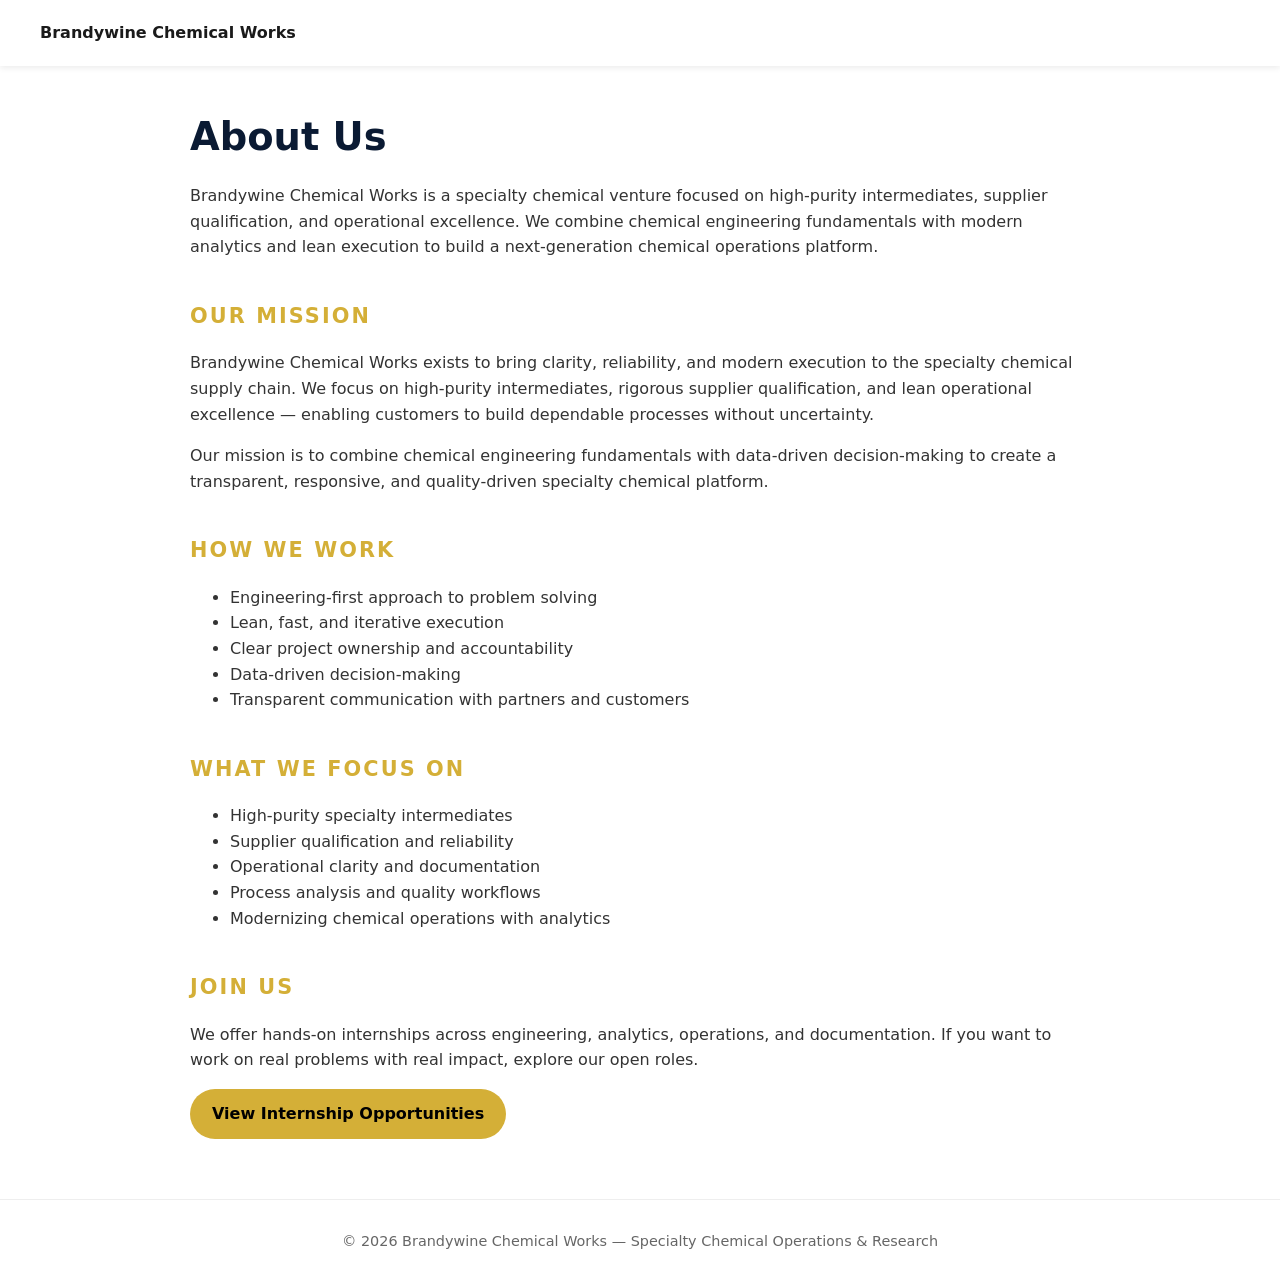
==== about.html @ a3e756ad "Create about.html" ====
<!DOCTYPE html>
<html lang="en">
<head>
  <meta charset="UTF-8" />
  <title>About Us — Brandywine Chemical Works</title>
  <meta name="viewport" content="width=device-width, initial-scale=1" />

  <style>
    body { font-family: system-ui, sans-serif; margin: 0; background: #ffffff; color: #1a1a1a; line-height: 1.6; }
    header { background: #ffffff; padding: 20px 40px; box-shadow: 0 2px 6px rgba(0,0,0,0.08); position: sticky; top: 0; }
    h1 { color: #0a1a33; font-size: 2.4rem; margin-bottom: 10px; }
    h2 { color: #d4af37; margin-top: 40px; font-size: 1.3rem; text-transform: uppercase; letter-spacing: 0.1em; }
    p, li { font-size: 1rem; color: #333; }
    .container { max-width: 900px; margin: 40px auto; padding: 0 20px; }
    a.button { display:inline-block; padding:12px 22px; background:#d4af37; color:#000; border-radius:999px; text-decoration:none; font-weight:600; }
    a.button:hover { background:#b8962f; }
    footer { margin-top:60px; padding:30px 0; text-align:center; font-size:0.9rem; color:#666; border-top:1px solid #eee; }
  </style>
</head>

<body>

<header><strong>Brandywine Chemical Works</strong></header>

<div class="container">

  <h1>About Us</h1>

  <p>
    Brandywine Chemical Works is a specialty chemical venture focused on high‑purity intermediates,
    supplier qualification, and operational excellence. We combine chemical engineering fundamentals
    with modern analytics and lean execution to build a next‑generation chemical operations platform.
  </p>

  <h2>Our Mission</h2>
  <p>
    Brandywine Chemical Works exists to bring clarity, reliability, and modern execution to the specialty
    chemical supply chain. We focus on high‑purity intermediates, rigorous supplier qualification, and
    lean operational excellence — enabling customers to build dependable processes without uncertainty.
  </p>

  <p>
    Our mission is to combine chemical engineering fundamentals with data‑driven decision‑making to create
    a transparent, responsive, and quality‑driven specialty chemical platform.
  </p>

  <h2>How We Work</h2>
  <ul>
    <li>Engineering‑first approach to problem solving</li>
    <li>Lean, fast, and iterative execution</li>
    <li>Clear project ownership and accountability</li>
    <li>Data‑driven decision‑making</li>
    <li>Transparent communication with partners and customers</li>
  </ul>

  <h2>What We Focus On</h2>
  <ul>
    <li>High‑purity specialty intermediates</li>
    <li>Supplier qualification and reliability</li>
    <li>Operational clarity and documentation</li>
    <li>Process analysis and quality workflows</li>
    <li>Modernizing chemical operations with analytics</li>
  </ul>

  <h2>Join Us</h2>
  <p>
    We offer hands‑on internships across engineering, analytics, operations, and documentation.
    If you want to work on real problems with real impact, explore our open roles.
  </p>

  <a href="careers.html" class="button">View Internship Opportunities</a>

</div>

<footer>
  © 2026 Brandywine Chemical Works — Specialty Chemical Operations & Research
</footer>

</body>
</html>
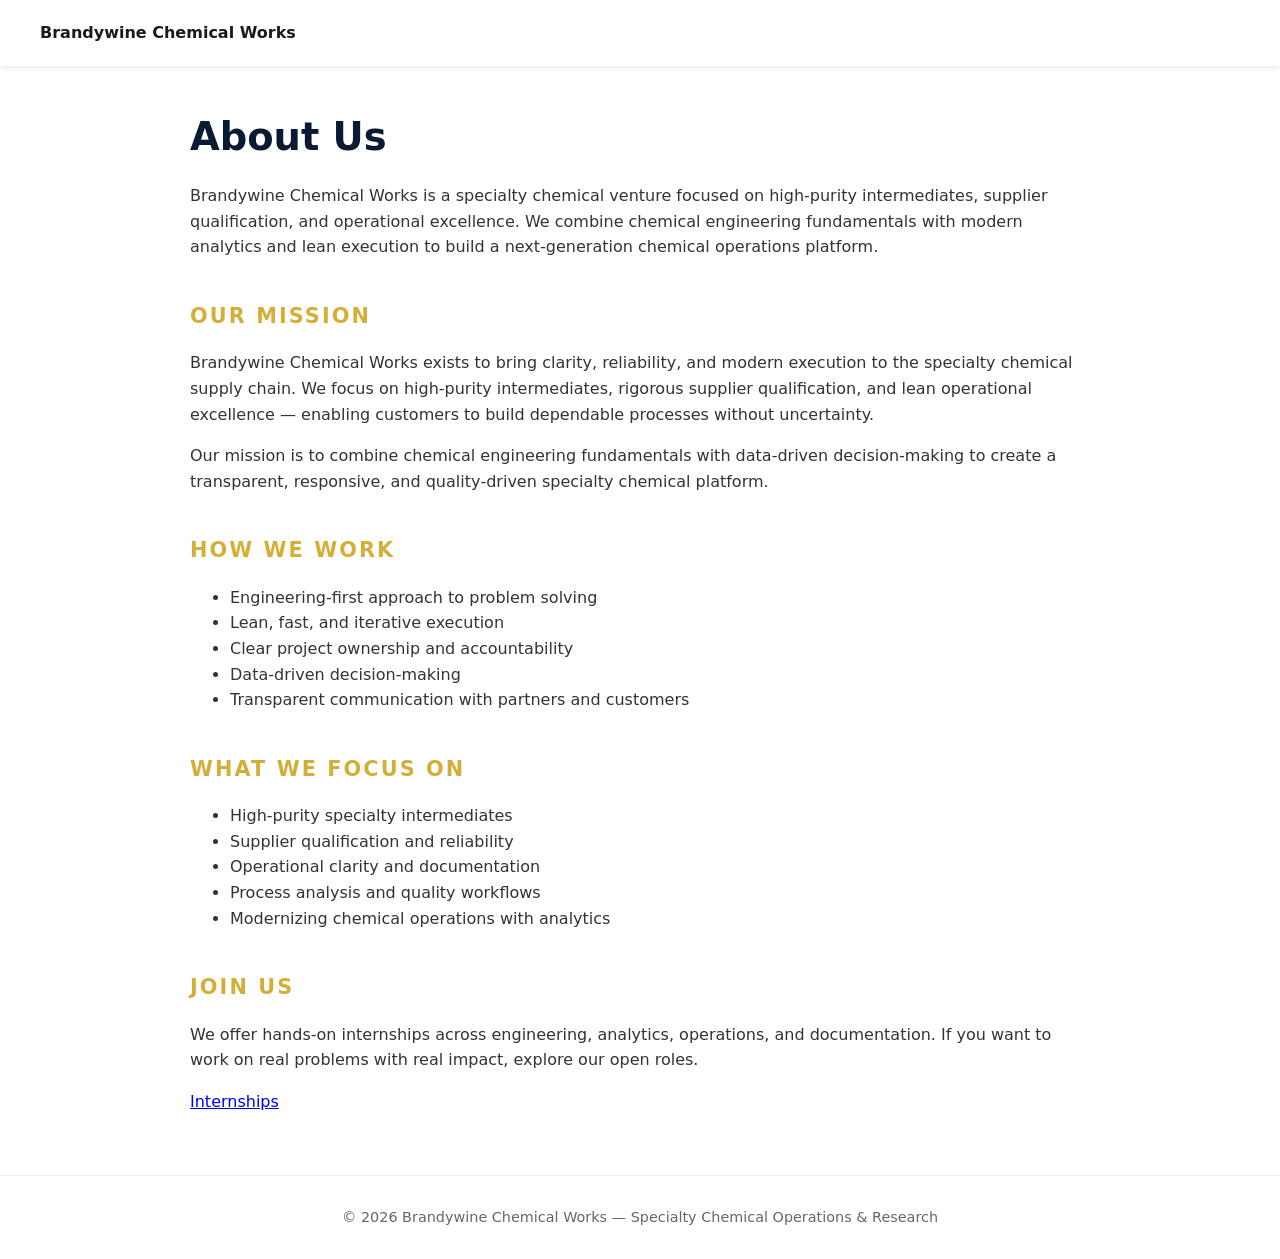
==== commit fab9a2f8: "Update about.html" ====
--- a/about.html
+++ b/about.html
@@ -68,8 +68,7 @@
     If you want to work on real problems with real impact, explore our open roles.
   </p>
 
-  <a href="careers.html" class="button">View Internship Opportunities</a>
-
+  <a href="#internships" class="btn">Internships</a>
 </div>
 
 <footer>
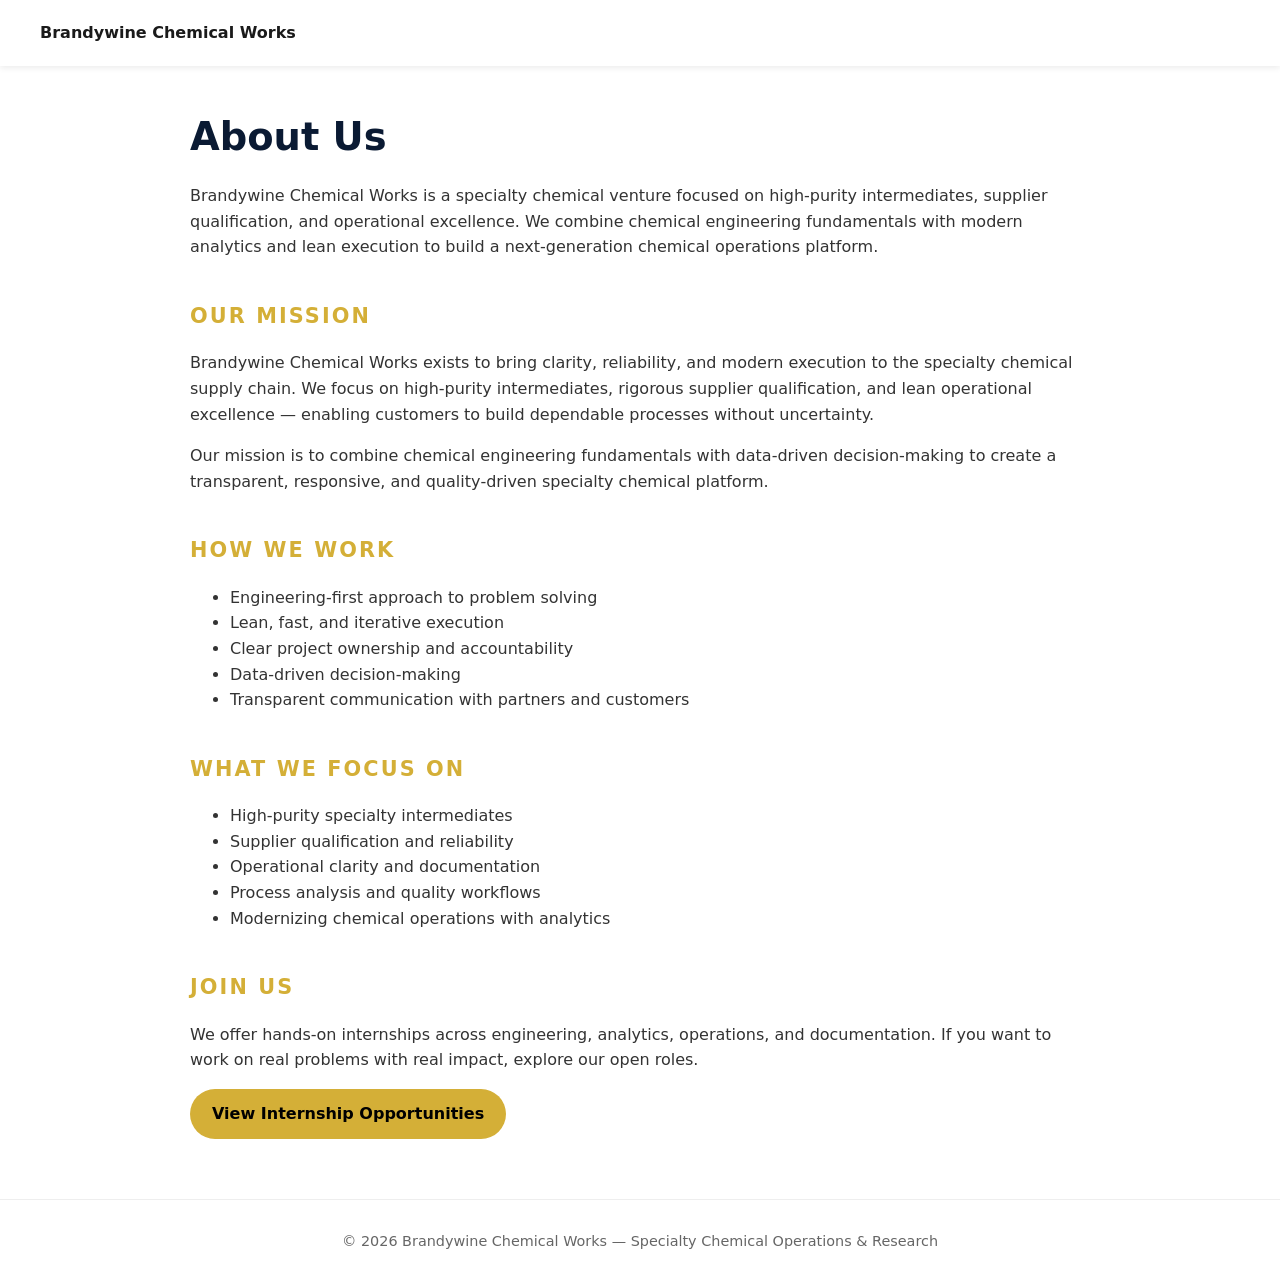
==== commit 201c9707: "Update about.html" ====
--- a/about.html
+++ b/about.html
@@ -68,7 +68,9 @@
     If you want to work on real problems with real impact, explore our open roles.
   </p>
 
-  <a href="#internships" class="btn">Internships</a>
+  <!-- ⭐ FIXED BUTTON ⭐ -->
+  <a href="index.html#internships" class="button">View Internship Opportunities</a>
+
 </div>
 
 <footer>
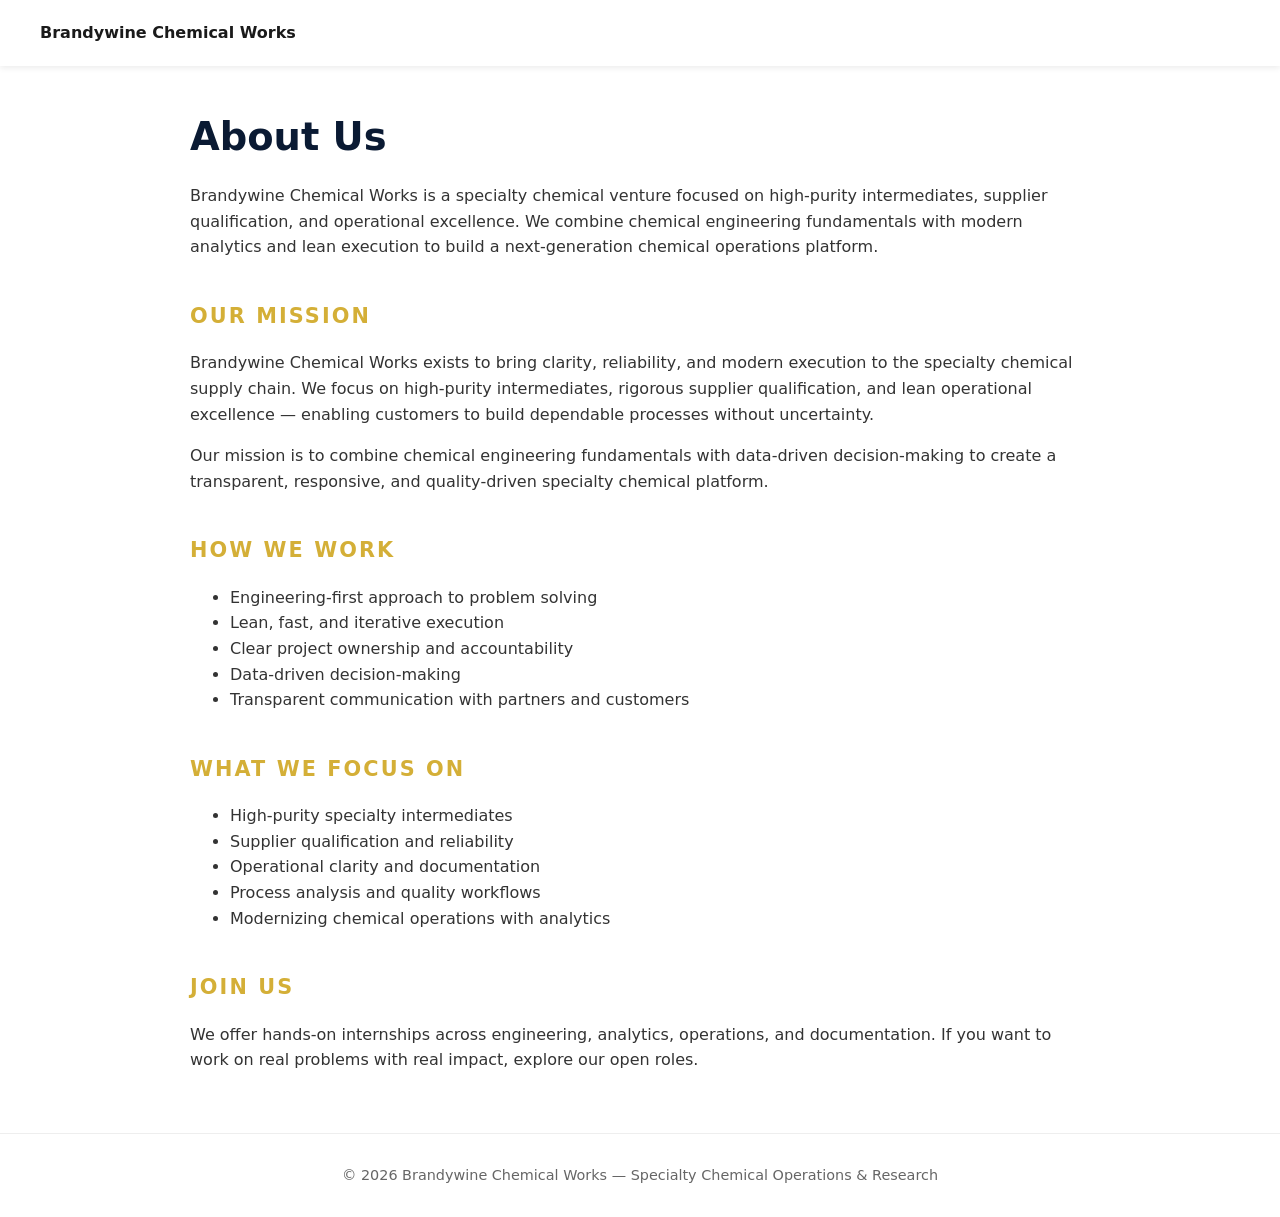
==== commit b9f5e8ae: "Update about.html" ====
--- a/about.html
+++ b/about.html
@@ -68,9 +68,6 @@
     If you want to work on real problems with real impact, explore our open roles.
   </p>
 
-  <!-- ⭐ FIXED BUTTON ⭐ -->
-  <a href="index.html#internships" class="button">View Internship Opportunities</a>
-
 </div>
 
 <footer>
